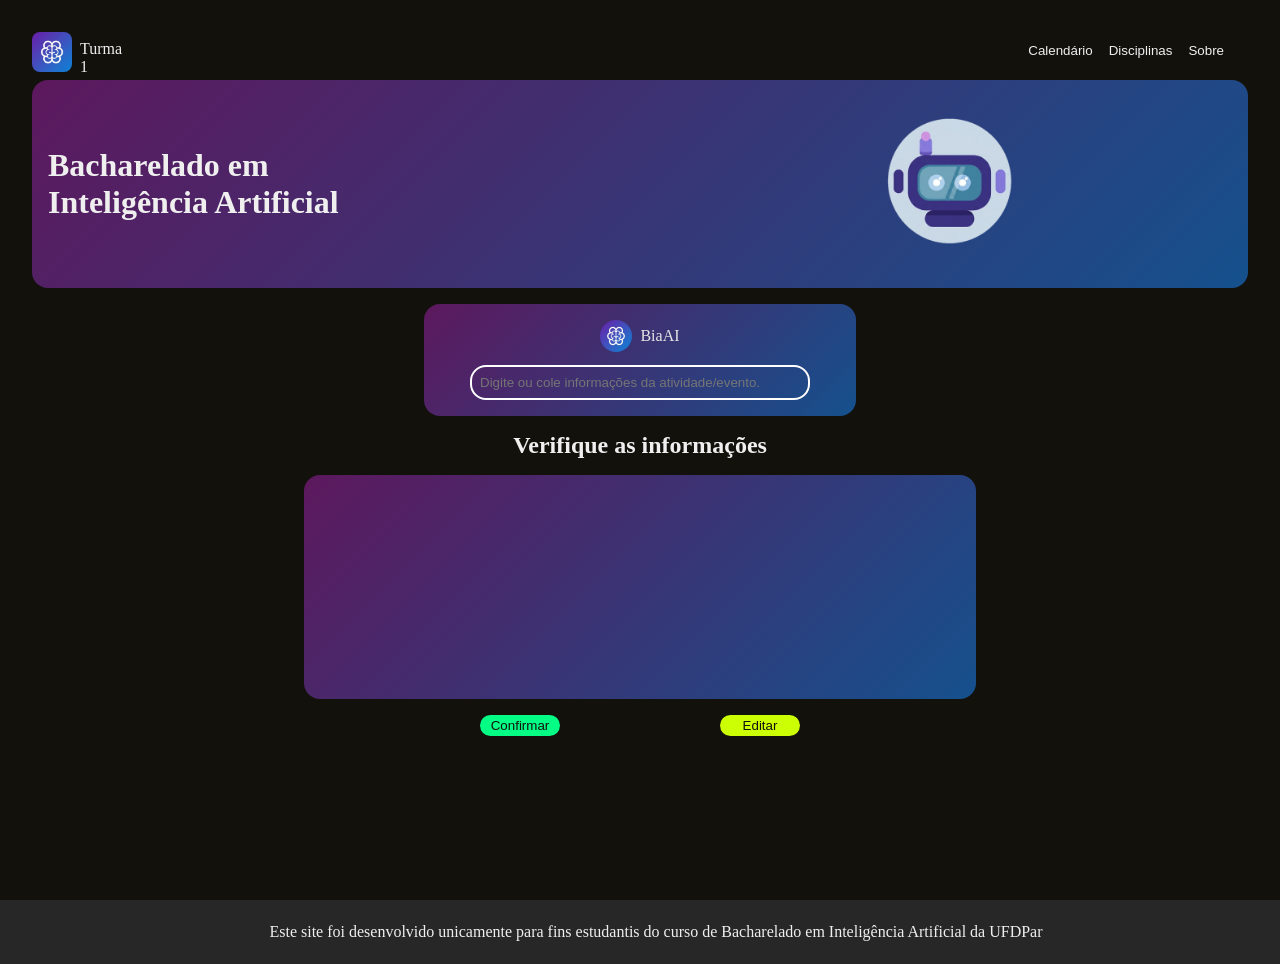
==== templates/new.html @ b3af290c "template 'new' concluido" ====
<!DOCTYPE html>
<html lang="pt-br">
<head>
    <meta charset="UTF-8">
    <meta name="viewport" content="width=device-width, initial-scale=1.0">
    <link rel="stylesheet" href="../styles/new.css">
    <title>Calendário Acadêmico</title> 
</head>
<body>

    <header>

        <nav>
            <div class="Head-Icon">
                <img class="icon" src="../imgs/new/Head-Icon.jpg" height="50px">
                <li>Turma 1</li>
            </div>
            <ul>
                <button>
                    <li>Calendário</li>
                </button>
                <button>
                    <li>Disciplinas</li>
                </button>
                <button>
                    <li>Sobre</li>
                </button>
            </ul>
        </nav>

        <div class="container">
            <div class="Head-Container">
                <div class="main-title">
                    <h1>Bacharelado em <br>Inteligência Artificial</h1>
                </div>
                <div class="agent-img">
                    <img class="agent" src="../imgs/new/agent-icon.png">
                </div>
            </div>
        </div>

    </header>

    <main>
        <!-- Add new task -->

        <section class="new-task">
            <div class="container-chatbox">
                <div class="bia-ai">
                    <img class="Head-Icon" src="../imgs/new/Head-Icon.jpg" height="50px">
                    <p>BiaAI</p>
                </div>

                <div class="text-area">
                    <input type="text" placeholder="Digite ou cole informações da atividade/evento.">
                </div>
            </div>
            <!-- <div class="reponse-area"></div> -->

        </section>

        <section class="verification">

            <h2>Verifique as informações</h2>

            <div class="response">
                <p id="responseAI">

                </p>
            </div>

            <div class="verification-area">
                    <button id="send">Confirmar</button>
                    <button id="edit">Editar</button>
                </div>

        </section>

    </main>

    <footer>

        <div class="credits">
            <p>Este site foi desenvolvido unicamente para fins estudantis do curso de Bacharelado em Inteligência Artificial da UFDPar</p>
        </div>

    </footer>

    <script src="js\script.js"></script>
</body>
</html>
---- styles/new.css ----
* {
    padding: 0;
    margin: 0;

}

body {
    background-color: #13110c;
    color: #f0efef;
    padding: 2rem;
    height: 100%;
    min-height: 100vh;
    display: flex;
    flex-direction: column;
}

header {
    height: 40%;
}

nav {
    display: flex;
    flex-direction: row;
    width: 100%;
    position: relative;
}

button {
    border: none;
    outline: none;
    background-color: transparent;
    color: #f0efef;
    cursor: pointer;
}

.Head-Icon {
    width: 50%;
    display: flex;
    height: 2rem;
    width: 2rem;
    border-radius: 1rem;

}

.icon {
    height: 2.5rem;
    width: 2.5rem;
    border-radius: 0.5rem;
}

ul {
    list-style: none;
    display: flex;
    margin-top: 0.2rem;
    position: absolute;
    right: 1rem;
}

li {
    padding: 0.5rem;
    background-color: transparent;
    list-style: none;
}

.container {
    background: linear-gradient(135deg, #5d185d, #15518d);
    border-radius: 1rem;
    margin-top: 1rem;
}

.Head-Container {
    display: flex;
}

.main-title {
    width: 50%;
    display: flex;
    align-items: center;
    padding-left: 1rem;
}

.agent-img {
    display: flex;
    align-items: center;
    justify-content: center;
    width: 50%;
}

.agent {
    height: 13rem;
}


main {
    height: 45vh;
    flex: 1;
}

.new-task {
    display: flex;
    flex-direction: column;
    gap: 2rem;
    align-items: center;
}

.container-chatbox {
    background: linear-gradient(135deg, #5d185d, #15518d);
    border-radius: 1rem;
    margin-top: 1rem;
    height: 5rem;
    padding: 1rem;
    position: relative;
    display: flex;
    flex-direction: column;
    align-items: center;
    width: 25rem;
}

.bia-ai {
    display: flex;
    align-items: center;
    gap: 0.5rem;
    color: rgb(228, 228, 228);
}

.text-area {
    position: absolute;
    bottom: 1rem;
}

input {
    border: solid rgb(255, 255, 255) 2px;
    background-color: transparent;
    border-radius: 1rem;
    padding: 0.5rem;
    width: 20rem;
    color: #f0efef;
    outline: none;
}

.response-area {
    display: flex;
}

h2 {
    text-align: center;
}

.text-areaAI {
    background-color: transparent;
    border-radius: 0.4rem;
    height: 100%;
    width: 20rem;
    text-align: left;

    max-height: 300px;
    overflow-y: auto;
    padding-right: 0.5rem;

    /* Firefox */
    scrollbar-width: thin;
    scrollbar-color: #443d96 transparent;
}


.response {
    background: linear-gradient(135deg, #5d185d, #15518d);
    height: 12rem;
    width: 40rem;
    border-radius: 1rem;
    padding: 1rem;
    display: flex;
    flex-direction: column;
}

.verification {
    margin-top: 1rem;
    display: flex;
    justify-content: center;
    flex-direction: column;
    gap: 1rem;
    align-items: center;
}

.verification-area {
    display: flex;
    gap: 10rem;
}

#send {
    background-color: #04fe85;
    color: #13110c;
    border-radius: 0.7rem;
    padding: 0.2rem;
    cursor: pointer;
    width: 5rem;
}
#edit {
    background-color: #ccfe04;
    color: #13110c;
    border-radius: 0.7rem;
    padding: 0.2rem;
    cursor: pointer;
    width: 5rem;
}

.box {
    display: flex;
    flex-direction: column;
    gap: 0.5rem;
    max-height: 460px;
    overflow-y: auto;
    padding-right: 0.5rem;

    /* Firefox */
    scrollbar-width: thin;
    scrollbar-color: #443d96 transparent;
}

/* Chrome, Edge, Safari */
.box::-webkit-scrollbar {
    width: 8px;
}

.box::-webkit-scrollbar-track {
    background: transparent;
}

.box::-webkit-scrollbar-thumb {
    background-color: #443d96;
    border-radius: 8px;
}

.box::-webkit-scrollbar-thumb:hover {
    background-color: #a200ff;
}

.item {
    border: 1px solid #979696;
    border-radius: 8px;
    background-color: #520081;
}

footer {
    background-color: #272727 ;
    margin-left: -2rem;
    margin-right: -2rem;
    margin-bottom: -2rem;
    margin-top: 1rem;
    height: 4rem;
    width: calc(100% + 4rem);
    display: flex;
    align-items: center;
}

.credits {
    width: 100%;
    padding-left: 2rem;
    text-align: center;
}
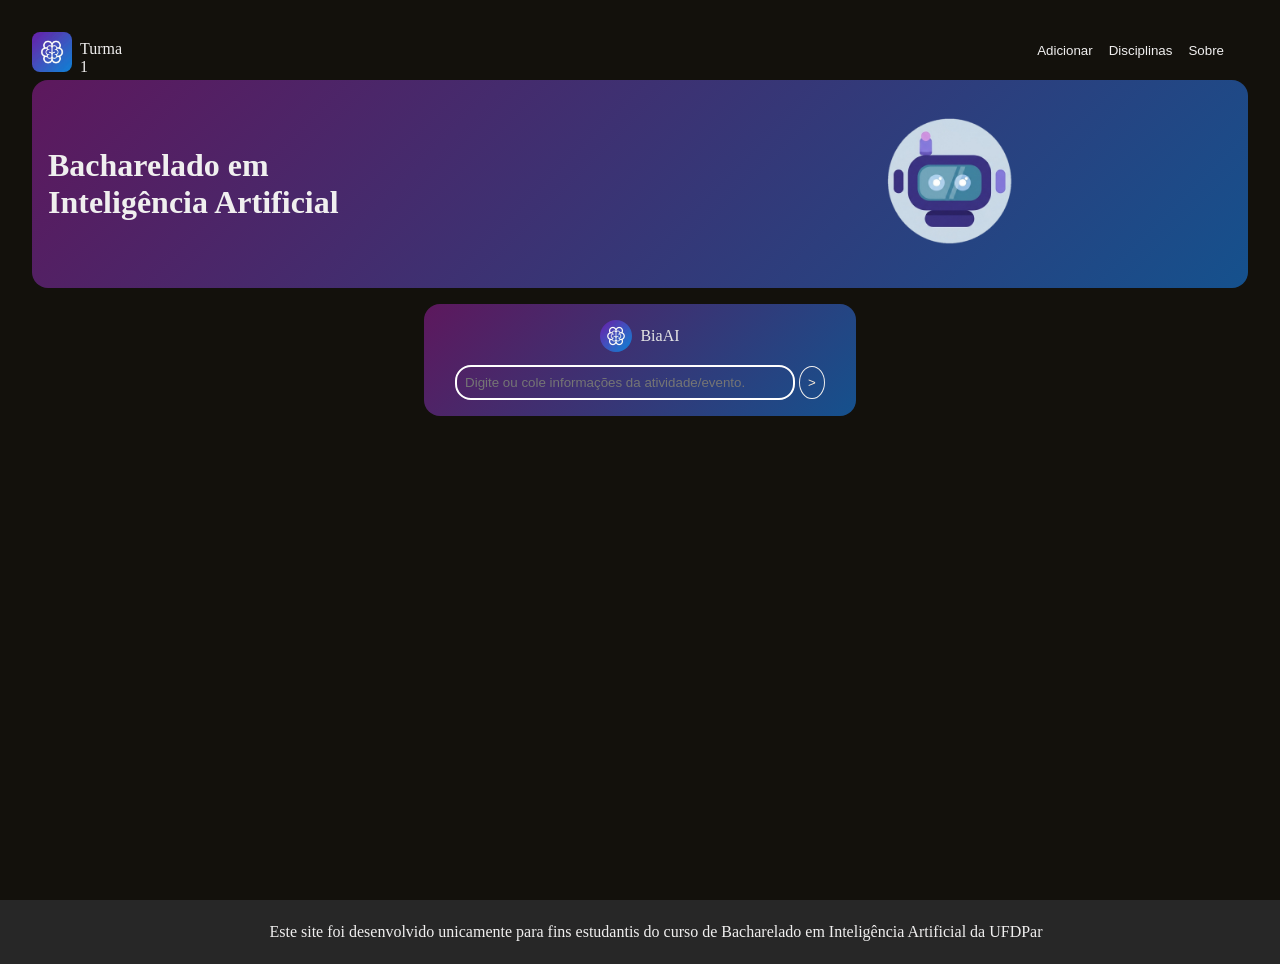
==== commit de474f5e: "Sistema de filtragem de dados adicionado" ====
--- a/templates/new.html
+++ b/templates/new.html
@@ -3,7 +3,7 @@
 <head>
     <meta charset="UTF-8">
     <meta name="viewport" content="width=device-width, initial-scale=1.0">
-    <link rel="stylesheet" href="../styles/new.css">
+    <link rel="stylesheet" href="../static/styles/new.css">
     <title>Calendário Acadêmico</title> 
 </head>
 <body>
@@ -12,12 +12,12 @@
 
         <nav>
             <div class="Head-Icon">
-                <img class="icon" src="../imgs/new/Head-Icon.jpg" height="50px">
+                <img class="icon" src="../static/imgs/new/Head-Icon.jpg" height="50px">
                 <li>Turma 1</li>
             </div>
             <ul>
                 <button>
-                    <li>Calendário</li>
+                    <li>Adicionar</li>
                 </button>
                 <button>
                     <li>Disciplinas</li>
@@ -34,7 +34,7 @@
                     <h1>Bacharelado em <br>Inteligência Artificial</h1>
                 </div>
                 <div class="agent-img">
-                    <img class="agent" src="../imgs/new/agent-icon.png">
+                    <img class="agent" src="../static/imgs/new/agent-icon.png">
                 </div>
             </div>
         </div>
@@ -47,23 +47,26 @@
         <section class="new-task">
             <div class="container-chatbox">
                 <div class="bia-ai">
-                    <img class="Head-Icon" src="../imgs/new/Head-Icon.jpg" height="50px">
+                    <img class="Head-Icon" src="../static/imgs/new/Head-Icon.jpg" height="50px">
                     <p>BiaAI</p>
                 </div>
 
                 <div class="text-area">
-                    <input type="text" placeholder="Digite ou cole informações da atividade/evento.">
+                    <form action="/extrair-dados" id="formAI">
+                        <input id="user-text" type="text" placeholder="Digite ou cole informações da atividade/evento.">
+                        <button id = "send-text" type="button">></button>
+                    </form>
                 </div>
             </div>
             <!-- <div class="reponse-area"></div> -->
 
         </section>
 
-        <section class="verification">
+        <section class="verification" id="verification">
 
-            <h2>Verifique as informações</h2>
+            <!-- <h2>Verifique as informações</h2>
 
-            <div class="response">
+            <div class="response" id="target">
                 <p id="responseAI">
 
                 </p>
@@ -72,7 +75,7 @@
             <div class="verification-area">
                     <button id="send">Confirmar</button>
                     <button id="edit">Editar</button>
-                </div>
+                </div> -->
 
         </section>
 
@@ -86,6 +89,6 @@
 
     </footer>
 
-    <script src="js\script.js"></script>
+    <script src="../static/js/script.js"></script>
 </body>
 </html>
--- a/static/styles/new.css
+++ b/static/styles/new.css
@@ -0,0 +1,272 @@
+* {
+    padding: 0;
+    margin: 0;
+
+}
+
+body {
+    background-color: #13110c;
+    color: #f0efef;
+    padding: 2rem;
+    height: 100%;
+    min-height: 100vh;
+    display: flex;
+    flex-direction: column;
+}
+
+header {
+    height: 40%;
+}
+
+nav {
+    display: flex;
+    flex-direction: row;
+    width: 100%;
+    position: relative;
+}
+
+button {
+    border: none;
+    outline: none;
+    background-color: transparent;
+    color: #f0efef;
+    cursor: pointer;
+}
+
+.Head-Icon {
+    width: 50%;
+    display: flex;
+    height: 2rem;
+    width: 2rem;
+    border-radius: 1rem;
+
+}
+
+.icon {
+    height: 2.5rem;
+    width: 2.5rem;
+    border-radius: 0.5rem;
+}
+
+ul {
+    list-style: none;
+    display: flex;
+    margin-top: 0.2rem;
+    position: absolute;
+    right: 1rem;
+}
+
+li {
+    padding: 0.5rem;
+    background-color: transparent;
+    list-style: none;
+}
+
+.container {
+    background: linear-gradient(135deg, #5d185d, #15518d);
+    border-radius: 1rem;
+    margin-top: 1rem;
+}
+
+.Head-Container {
+    display: flex;
+}
+
+.main-title {
+    width: 50%;
+    display: flex;
+    align-items: center;
+    padding-left: 1rem;
+}
+
+.agent-img {
+    display: flex;
+    align-items: center;
+    justify-content: center;
+    width: 50%;
+}
+
+.agent {
+    height: 13rem;
+}
+
+
+main {
+    height: 45vh;
+    flex: 1;
+}
+
+.new-task {
+    display: flex;
+    flex-direction: column;
+    gap: 2rem;
+    align-items: center;
+}
+
+.container-chatbox {
+    background: linear-gradient(135deg, #5d185d, #15518d);
+    border-radius: 1rem;
+    margin-top: 1rem;
+    height: 5rem;
+    padding: 1rem;
+    position: relative;
+    display: flex;
+    flex-direction: column;
+    align-items: center;
+    width: 25rem;
+}
+
+.bia-ai {
+    display: flex;
+    align-items: center;
+    gap: 0.5rem;
+    color: rgb(228, 228, 228);
+}
+
+.text-area {
+    position: absolute;
+    bottom: 1rem;
+}
+
+input {
+    border: solid rgb(255, 255, 255) 2px;
+    background-color: transparent;
+    border-radius: 1rem;
+    padding: 0.5rem;
+    width: 20rem;
+    color: #f0efef;
+    outline: none;
+}
+
+.response-area {
+    display: flex;
+}
+
+h2 {
+    text-align: center;
+}
+
+.text-areaAI {
+    background-color: transparent;
+    border-radius: 0.4rem;
+    height: 100%;
+    width: 20rem;
+    text-align: left;
+
+    max-height: 300px;
+    overflow-y: auto;
+    padding-right: 0.5rem;
+
+    /* Firefox */
+    scrollbar-width: thin;
+    scrollbar-color: #443d96 transparent;
+}
+
+#send-text {
+    border-radius: 50%;
+    border: solid rgb(240, 239, 238) 1.5px;
+    padding: 0.5rem;
+    color: antiquewhite;
+    transition: 1s;
+}
+
+#send-text:hover {
+    background-color: white;
+    color: rgb(4, 41, 253);
+}
+
+.response {
+    background: linear-gradient(135deg, #5d185d, #15518d);
+    height: 12rem;
+    width: 40rem;
+    border-radius: 1rem;
+    padding: 1rem;
+    display: flex;
+    flex-direction: column;
+}
+
+.verification {
+    margin-top: 1rem;
+    display: flex;
+    justify-content: center;
+    flex-direction: column;
+    gap: 1rem;
+    align-items: center;
+}
+
+.verification-area {
+    display: flex;
+    gap: 10rem;
+}
+
+#send {
+    background-color: #04d8fe;
+    color: #13110c;
+    border-radius: 0.7rem;
+    padding: 0.2rem;
+    cursor: pointer;
+    width: 5rem;
+}
+#edit {
+    background-color: #fe04b3;
+    color: #13110c;
+    border-radius: 0.7rem;
+    padding: 0.2rem;
+    cursor: pointer;
+    width: 5rem;
+}
+
+.box {
+    display: flex;
+    flex-direction: column;
+    gap: 0.5rem;
+    max-height: 460px;
+    overflow-y: auto;
+    padding-right: 0.5rem;
+
+    /* Firefox */
+    scrollbar-width: thin;
+    scrollbar-color: #443d96 transparent;
+}
+
+/* Chrome, Edge, Safari */
+.box::-webkit-scrollbar {
+    width: 8px;
+}
+
+.box::-webkit-scrollbar-track {
+    background: transparent;
+}
+
+.box::-webkit-scrollbar-thumb {
+    background-color: #443d96;
+    border-radius: 8px;
+}
+
+.box::-webkit-scrollbar-thumb:hover {
+    background-color: #a200ff;
+}
+
+.item {
+    border: 1px solid #979696;
+    border-radius: 8px;
+    background-color: #520081;
+}
+
+footer {
+    background-color: #272727 ;
+    margin-left: -2rem;
+    margin-right: -2rem;
+    margin-bottom: -2rem;
+    margin-top: 1rem;
+    height: 4rem;
+    width: calc(100% + 4rem);
+    display: flex;
+    align-items: center;
+}
+
+.credits {
+    width: 100%;
+    padding-left: 2rem;
+    text-align: center;
+}
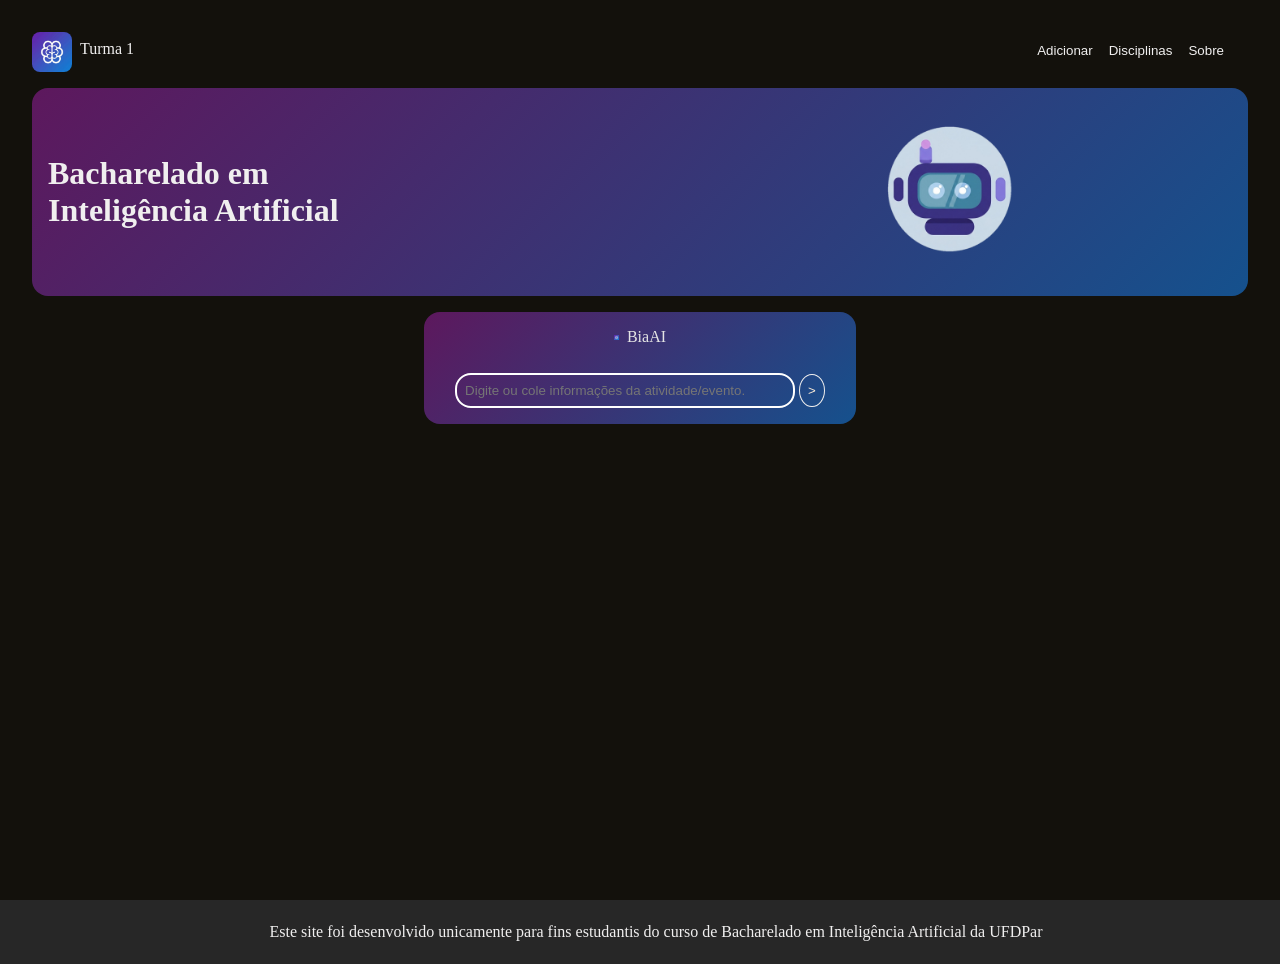
==== commit d615feeb: "Correção do erro: uma div e uma img usavam a mesma classe" ====
--- a/templates/new.html
+++ b/templates/new.html
@@ -12,7 +12,7 @@
 
         <nav>
             <div class="Head-Icon">
-                <img class="icon" src="../static/imgs/new/Head-Icon.jpg" height="50px">
+                <img class="icon" src="../static/imgs/new/Head-Icon.jpg">
                 <li>Turma 1</li>
             </div>
             <ul>
@@ -47,7 +47,7 @@
         <section class="new-task">
             <div class="container-chatbox">
                 <div class="bia-ai">
-                    <img class="Head-Icon" src="../static/imgs/new/Head-Icon.jpg" height="50px">
+                    <img class="AI-icon" src="../static/imgs/new/Head-Icon.jpg" height="5x">
                     <p>BiaAI</p>
                 </div>
 
@@ -64,19 +64,6 @@
 
         <section class="verification" id="verification">
 
-            <!-- <h2>Verifique as informações</h2>
-
-            <div class="response" id="target">
-                <p id="responseAI">
-
-                </p>
-            </div>
-
-            <div class="verification-area">
-                    <button id="send">Confirmar</button>
-                    <button id="edit">Editar</button>
-                </div> -->
-
         </section>
 
     </main>
@@ -89,6 +76,6 @@
 
     </footer>
 
-    <script src="../static/js/script.js"></script>
+    <script src="../static/js/new.js"></script>
 </body>
 </html>
--- a/static/styles/new.css
+++ b/static/styles/new.css
@@ -36,10 +36,6 @@
 .Head-Icon {
     width: 50%;
     display: flex;
-    height: 2rem;
-    width: 2rem;
-    border-radius: 1rem;
-
 }
 
 .icon {
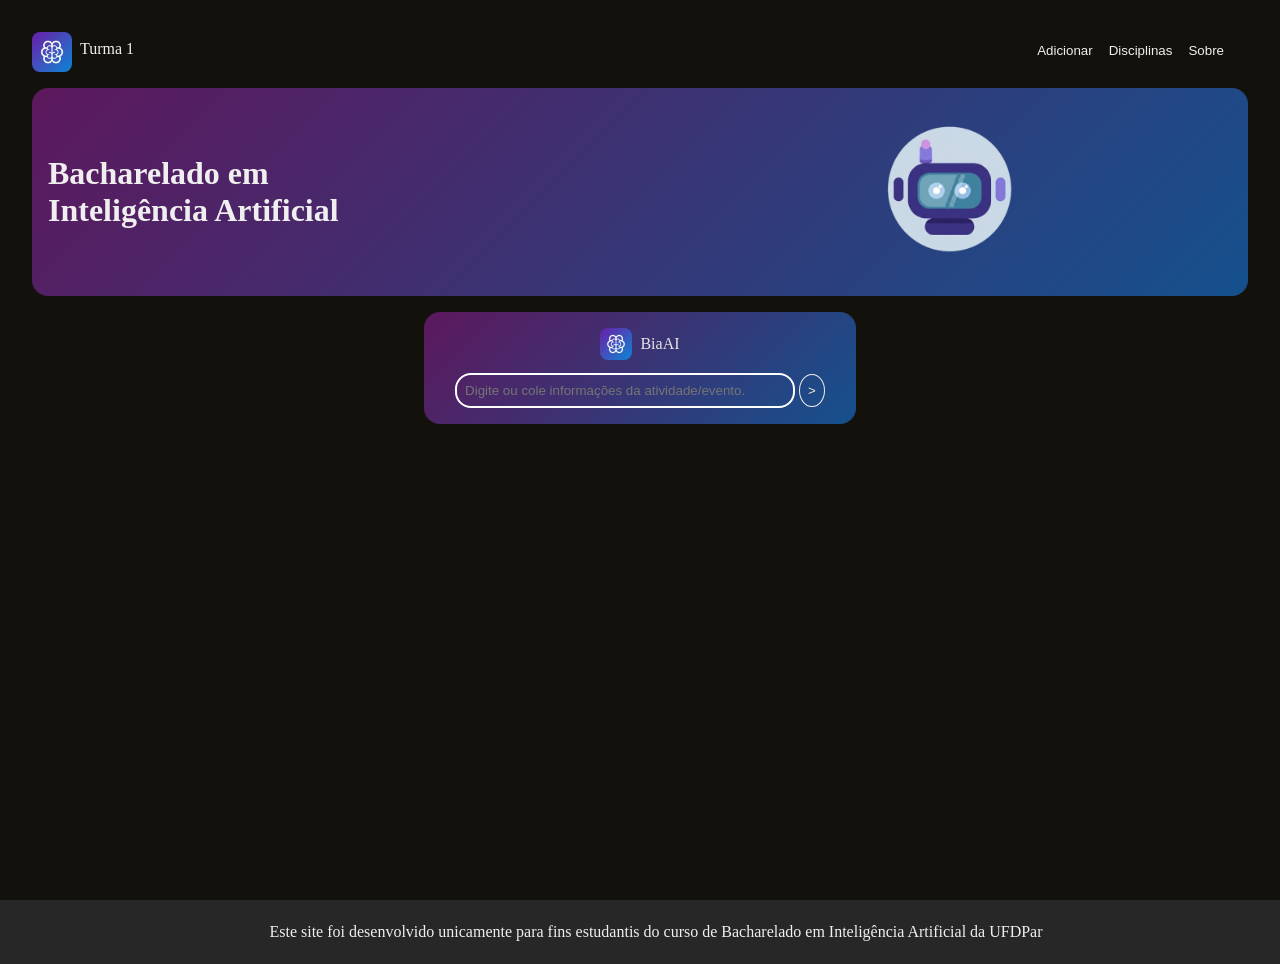
==== commit 7949d801: "Altereção no iconAI" ====
--- a/templates/new.html
+++ b/templates/new.html
@@ -47,7 +47,7 @@
         <section class="new-task">
             <div class="container-chatbox">
                 <div class="bia-ai">
-                    <img class="AI-icon" src="../static/imgs/new/Head-Icon.jpg" height="5x">
+                    <img class="AI-icon" src="../static/imgs/new/Head-Icon.jpg">
                     <p>BiaAI</p>
                 </div>
 
--- a/static/styles/new.css
+++ b/static/styles/new.css
@@ -43,6 +43,13 @@
     width: 2.5rem;
     border-radius: 0.5rem;
 }
+
+.AI-icon {
+    height: 2.0rem;
+    width: 2.0rem;
+    border-radius: 0.5rem;
+}
+
 
 ul {
     list-style: none;
